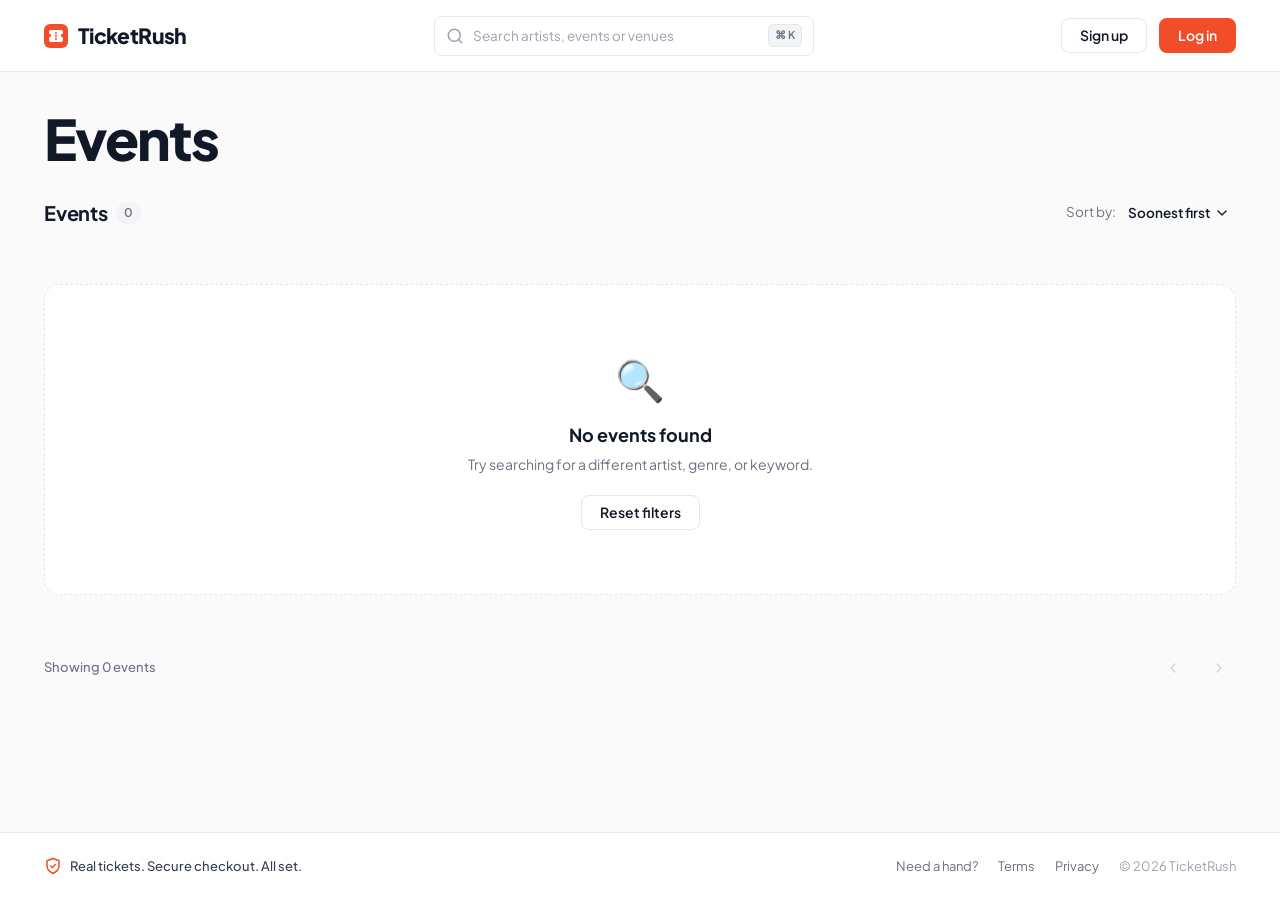
==== frontend/index.html @ c25b4653 "feat(frontend): connect booking modal to API and handle ticket stock status - Integrate POST /api/bo" ====
<!DOCTYPE html>
<html lang="en">

<head>
  <meta charset="UTF-8">
  <meta name="viewport" content="width=device-width, initial-scale=1.0">
  <title>TicketRush — Real tickets. Secure checkout. All set.</title>
  <!-- Google Fonts: Plus Jakarta Sans -->
  <link rel="preconnect" href="https://fonts.googleapis.com">
  <link rel="preconnect" href="https://fonts.gstatic.com" crossorigin>
  <link href="https://fonts.googleapis.com/css2?family=Plus+Jakarta+Sans:wght@400;500;600;700;800&display=swap"
    rel="stylesheet">
  <link rel="stylesheet" href="styles.css">
</head>

<body>
  <!-- Header / Navigation -->
  <header class="site-header">
    <div class="header-inner container">
      <!-- Logo -->
      <a href="#" class="brand-logo" aria-label="TicketRush Home">
        <div class="logo-icon">
          <svg width="24" height="24" viewBox="0 0 24 24" fill="none" xmlns="http://www.w3.org/2000/svg">
            <rect width="24" height="24" rx="6" fill="#F04D28" />
            <!-- Stylized ticket voucher cutout icon -->
            <path
              d="M7 6C5.89543 6 5 6.89543 5 8V9.5C6.10457 9.5 7 10.3954 7 11.5C7 12.6046 6.10457 13.5 5 13.5V16C5 17.1046 5.89543 18 7 18H17C18.1046 18 19 17.1046 19 16V13.5C17.8954 13.5 17 12.6046 17 11.5C17 10.3954 17.8954 9.5 19 9.5V8C19 6.89543 18.1046 6 17 6H7Z"
              fill="white" fill-rule="evenodd" clip-rule="evenodd" />
            <path d="M12 8.5V9.5M12 11.5V12.5M12 14.5V15.5" stroke="#F04D28" stroke-width="1.5"
              stroke-linecap="round" />
          </svg>
        </div>
        <span class="brand-name">TicketRush</span>
      </a>

      <!-- Search Bar -->
      <div class="search-container">
        <svg class="search-icon" width="18" height="18" viewBox="0 0 24 24" fill="none" stroke="currentColor"
          stroke-width="2" stroke-linecap="round" stroke-linejoin="round">
          <circle cx="11" cy="11" r="8"></circle>
          <line x1="21" y1="21" x2="16.65" y2="16.65"></line>
        </svg>
        <input type="text" id="searchInput" placeholder="Search artists, events or venues" autocomplete="off"
          aria-label="Search events">
        <span class="search-badge" id="shortcutBadge">⌘ K</span>
        <button type="button" class="search-clear-btn" id="searchClearBtn" aria-label="Clear search">×</button>
      </div>

      <!-- Auth Actions -->
      <div class="auth-actions">
        <button type="button" class="btn btn-outline" id="btnSignUp">Sign up</button>
        <button type="button" class="btn btn-primary" id="btnLogIn">Log in</button>
      </div>
    </div>
  </header>

  <!-- Main Content -->
  <main class="main-content container">
    <!-- Huge Display Heading -->
    <h1 class="page-title">Events</h1>

    <!-- Filter & Sub-heading Row -->
    <div class="filter-bar">
      <div class="filter-left">
        <h2 class="section-title">Events</h2>
        <span class="counter-badge" id="eventsCountBadge">48</span>
      </div>

      <div class="filter-right">
        <span class="sort-label">Sort by:</span>
        <div class="custom-dropdown" id="sortDropdown">
          <button type="button" class="dropdown-trigger" id="sortDropdownTrigger">
            <span id="currentSortText">Soonest first</span>
            <svg class="dropdown-chevron" width="16" height="16" viewBox="0 0 24 24" fill="none" stroke="currentColor"
              stroke-width="2" stroke-linecap="round" stroke-linejoin="round">
              <polyline points="6 9 12 15 18 9"></polyline>
            </svg>
          </button>
          <div class="dropdown-menu" id="sortDropdownMenu">
            <button type="button" class="dropdown-item active" data-sort="soonest">Soonest first</button>
            <button type="button" class="dropdown-item" data-sort="price-low">Price: Low to High</button>
            <button type="button" class="dropdown-item" data-sort="price-high">Price: High to Low</button>
            <button type="button" class="dropdown-item" data-sort="name">Alphabetical (A-Z)</button>
          </div>
        </div>
      </div>
    </div>

    <!-- Events Grid -->
    <div class="events-grid" id="eventsGrid">
      <!-- Cards will be populated by JavaScript (or default SSR static layout) -->
    </div>

    <!-- Empty State (hidden by default) -->
    <div class="empty-state" id="emptyState" style="display: none;">
      <div class="empty-icon">🔍</div>
      <h3>No events found</h3>
      <p>Try searching for a different artist, genre, or keyword.</p>
      <button type="button" class="btn btn-outline" id="resetSearchBtn">Reset filters</button>
    </div>

    <!-- Pagination & Results Count Bar -->
    <div class="pagination-section">
      <div class="results-summary" id="resultsSummary">
        Showing 1–6 of 48 events in London
      </div>

      <nav class="pagination-controls" aria-label="Pagination Navigation">
        <button type="button" class="page-btn page-arrow" id="prevPageBtn" disabled aria-label="Previous page">
          <svg width="16" height="16" viewBox="0 0 24 24" fill="none" stroke="currentColor" stroke-width="2"
            stroke-linecap="round" stroke-linejoin="round">
            <polyline points="15 18 9 12 15 6"></polyline>
          </svg>
        </button>
        <div class="page-numbers" id="pageNumbers">
          <button type="button" class="page-btn active" data-page="1">1</button>
          <button type="button" class="page-btn" data-page="2">2</button>
          <button type="button" class="page-btn" data-page="3">3</button>
          <span class="page-ellipsis">…</span>
          <button type="button" class="page-btn" data-page="8">8</button>
        </div>
        <button type="button" class="page-btn page-arrow" id="nextPageBtn" aria-label="Next page">
          <svg width="16" height="16" viewBox="0 0 24 24" fill="none" stroke="currentColor" stroke-width="2"
            stroke-linecap="round" stroke-linejoin="round">
            <polyline points="9 18 15 12 9 6"></polyline>
          </svg>
        </button>
      </nav>
    </div>
  </main>

  <!-- Site Footer -->
  <footer class="site-footer">
    <div class="footer-inner container">
      <!-- Trust Badge -->
      <div class="footer-trust">
        <svg class="trust-icon" width="18" height="18" viewBox="0 0 24 24" fill="none" stroke="#F04D28" stroke-width="2"
          stroke-linecap="round" stroke-linejoin="round">
          <path d="M12 22s8-4 8-10V5l-8-3-8 3v7c0 6 8 10 8 10z"></path>
          <polyline points="9 12 11 14 15 10"></polyline>
        </svg>
        <span>Real tickets. Secure checkout. All set.</span>
      </div>

      <!-- Links & Copyright -->
      <div class="footer-links">
        <a href="#help" class="footer-link">Need a hand?</a>
        <a href="#terms" class="footer-link">Terms</a>
        <a href="#privacy" class="footer-link">Privacy</a>
        <span class="footer-copy">© 2026 TicketRush</span>
      </div>
    </div>
  </footer>

  <!-- Booking Modal / Drawer -->
  <div class="modal-backdrop" id="bookingModalBackdrop">
    <div class="modal-dialog booking-dialog" role="dialog" aria-modal="true" aria-labelledby="bookingEventTitle">
      <button type="button" class="modal-close-btn" id="closeBookingModal" aria-label="Close dialog">✕</button>
      <div class="booking-dialog-content">
        <div class="booking-header">
          <div class="booking-event-img-wrap">
            <img id="bookingImg" src="" alt="Event banner">
          </div>
          <div class="booking-event-meta">
            <span class="booking-date" id="bookingDate">NOV 06 • FRI</span>
            <h3 id="bookingEventTitle" class="booking-title">Event Title</h3>
            <p class="booking-venue" id="bookingVenue">London, United Kingdom</p>
          </div>
        </div>

        <div class="booking-body">
          <!-- <div class="ticket-selection">
            <label class="field-label">Select Ticket Tier</label>
            <div class="ticket-tier active" data-price-mult="1">
              <div class="tier-info">
                <strong>Standard Admission</strong>
                <span>General entry access</span>
              </div>
              <div class="tier-price" id="tierPrice">£45</div>
            </div>
            <div class="ticket-tier" data-price-mult="1.6">
              <div class="tier-info">
                <strong>Priority / VIP Access</strong>
                <span>Fast-track entry + lounge access</span>
              </div>
              <div class="tier-price" id="tierPriceVip">£72</div>
            </div>
          </div> -->

          <div class="quantity-selector">
            <p class="booking-stock-info" id="bookingStockInfo"></p>
            <span class="field-label">Number of Tickets</span>
            <div class="qty-stepper">
              <button type="button" class="qty-btn" id="qtyMinus" aria-label="Decrease quantity">−</button>
              <span class="qty-val" id="qtyVal">1</span>
              <button type="button" class="qty-btn" id="qtyPlus" aria-label="Increase quantity">+</button>
            </div>
          </div>

          <!-- Customer Details -->
          <div class="booking-customer-fields">
            <div class="form-group">
              <label for="bookingName" class="form-label">Full Name</label>
              <input type="text" id="bookingName" class="form-input" placeholder="e.g. John Doe" required>
            </div>
            <div class="form-group">
              <label for="bookingEmail" class="form-label">Email for QR Ticket</label>
              <input type="email" id="bookingEmail" class="form-input" placeholder="e.g. john@example.com" required>
            </div>
          </div>

          <div class="order-summary">
            <div class="summary-row">
              <span>Subtotal</span>
              <span id="summarySubtotal">£45</span>
            </div>
            <!-- <div class="summary-row">
              <span>Service Fee</span>
              <span>£2.50</span>
            </div> -->
            <div class="summary-row summary-total">
              <strong>Total</strong>
              <strong id="summaryTotal">£45.00</strong>
            </div>
          </div>

          <button type="button" class="btn btn-primary btn-block" id="btnConfirmBooking">
            Proceed to Checkout
          </button>
          <p class="booking-guarantee">🔒 100% Buyer Guarantee • Instant Delivery to Email</p>
        </div>
      </div>
    </div>
  </div>

  <!-- Auth Modal (Log in / Sign up) -->
  <div class="modal-backdrop" id="authModalBackdrop">
    <div class="modal-dialog auth-dialog" role="dialog" aria-modal="true">
      <button type="button" class="modal-close-btn" id="closeAuthModal" aria-label="Close dialog">✕</button>
      <div class="auth-tabs">
        <button type="button" class="auth-tab-btn active" id="tabLogIn">Log in</button>
        <button type="button" class="auth-tab-btn" id="tabSignUp">Sign up</button>
      </div>

      <form class="auth-form" id="authForm" onsubmit="event.preventDefault();">
        <div class="form-group">
          <label for="authEmail" class="form-label">Email address</label>
          <input type="email" id="authEmail" class="form-input" placeholder="name@example.com" required>
        </div>
        <div class="form-group">
          <label for="authPassword" class="form-label">Password</label>
          <input type="password" id="authPassword" class="form-input" placeholder="••••••••" required>
        </div>
        <button type="submit" class="btn btn-primary btn-block" id="authSubmitBtn">Log in to TicketRush</button>
        <p class="auth-footer-text" id="authFooterText">
          Don't have an account? <a href="#" id="switchAuthLink">Sign up free</a>
        </p>
      </form>
    </div>
  </div>

  <!-- Toast Notification -->
  <div class="toast-notification" id="toastNotification">
    <div class="toast-icon">✓</div>
    <div class="toast-message" id="toastMessage">Success notification message</div>
  </div>

  <script src="app.js"></script>
</body>

</html>
---- frontend/styles.css ----
/* ========================================================
   TicketRush — CSS Design System & Layout
   Matches pixel-perfect reference UI
   ======================================================== */

:root {
  --font-family: 'Plus Jakarta Sans', -apple-system, BlinkMacSystemFont, 'Segoe UI', Roboto, sans-serif;

  /* Brand Colors */
  --primary: #F04D28;
  --primary-hover: #D93E1B;
  --primary-light: rgba(240, 77, 40, 0.08);

  /* Neutral Palette */
  --bg-page: #FAFAFA;
  --surface: #FFFFFF;
  --text-main: #111827;
  --text-muted: #6B7280;
  --text-light: #9CA3AF;

  /* Borders & Dividers */
  --border-subtle: #E5E7EB;
  --border-card: #EAEAEA;
  --border-input: #E5E7EB;

  /* Elevations */
  --shadow-sm: 0 1px 2px 0 rgba(0, 0, 0, 0.05);
  --shadow-card: 0 4px 6px -1px rgba(0, 0, 0, 0.03), 0 2px 4px -2px rgba(0, 0, 0, 0.03);
  --shadow-card-hover: 0 12px 24px -4px rgba(0, 0, 0, 0.08), 0 4px 6px -2px rgba(0, 0, 0, 0.03);
  --shadow-overlay: 0 20px 25px -5px rgba(0, 0, 0, 0.1), 0 8px 10px -6px rgba(0, 0, 0, 0.1);

  /* Transitions */
  --transition-fast: 0.15s ease;
  --transition-normal: 0.25s cubic-bezier(0.16, 1, 0.3, 1);
}

/* Base Reset */
*,
*::before,
*::after {
  box-sizing: border-box;
  margin: 0;
  padding: 0;
}

html {
  font-family: var(--font-family);
  background-color: var(--bg-page);
  color: var(--text-main);
  line-height: 1.5;
  -webkit-font-smoothing: antialiased;
  -moz-osx-font-smoothing: grayscale;
}

body {
  min-height: 100vh;
  display: flex;
  flex-direction: column;
}

/* Custom Clean Scrollbar */
::-webkit-scrollbar {
  width: 8px;
  height: 8px;
}

::-webkit-scrollbar-track {
  background: transparent;
}

::-webkit-scrollbar-thumb {
  background: #D1D5DB;
  border-radius: 9999px;
}

::-webkit-scrollbar-thumb:hover {
  background: #9CA3AF;
}

/* Container */
.container {
  max-width: 1240px;
  margin-left: auto;
  margin-right: auto;
  padding-left: 24px;
  padding-right: 24px;
  width: 100%;
}

/* ========================================================
   Header & Navbar
   ======================================================== */
.site-header {
  position: sticky;
  top: 0;
  z-index: 50;
  background-color: var(--surface);
  border-bottom: 1px solid var(--border-subtle);
  height: 72px;
}

.header-inner {
  height: 100%;
  display: flex;
  align-items: center;
  justify-content: space-between;
  gap: 24px;
}

/* Logo */
.brand-logo {
  display: flex;
  align-items: center;
  gap: 10px;
  text-decoration: none;
  color: var(--text-main);
  user-select: none;
}

.logo-icon {
  display: flex;
  align-items: center;
  justify-content: center;
  line-height: 0;
}

.brand-name {
  font-size: 21px;
  font-weight: 800;
  letter-spacing: -0.03em;
  color: #111827;
}

/* Search Bar */
.search-container {
  position: relative;
  display: flex;
  align-items: center;
  width: 100%;
  max-width: 380px;
}

.search-icon {
  position: absolute;
  left: 12px;
  color: var(--text-light);
  pointer-events: none;
}

.search-container input {
  width: 100%;
  height: 40px;
  padding: 0 40px 0 38px;
  border: 1px solid var(--border-input);
  border-radius: 8px;
  font-family: inherit;
  font-size: 13.5px;
  color: var(--text-main);
  background: var(--surface);
  transition: all var(--transition-fast);
}

.search-container input::placeholder {
  color: #9CA3AF;
  font-weight: 400;
}

.search-container input:focus {
  outline: none;
  border-color: #9CA3AF;
  box-shadow: 0 0 0 3px rgba(240, 77, 40, 0.12);
}

.search-badge {
  position: absolute;
  right: 12px;
  display: inline-flex;
  align-items: center;
  padding: 2px 6px;
  font-size: 11px;
  font-weight: 600;
  color: var(--text-muted);
  background: #F3F4F6;
  border: 1px solid var(--border-subtle);
  border-radius: 5px;
  pointer-events: none;
  user-select: none;
  transition: opacity var(--transition-fast);
}

.search-clear-btn {
  position: absolute;
  right: 12px;
  background: none;
  border: none;
  font-size: 18px;
  color: var(--text-light);
  cursor: pointer;
  display: none;
  padding: 4px;
  line-height: 1;
}

.search-clear-btn:hover {
  color: var(--text-main);
}

/* Auth Actions */
.auth-actions {
  display: flex;
  align-items: center;
  gap: 12px;
}

/* Buttons */
.btn {
  display: inline-flex;
  align-items: center;
  justify-content: center;
  font-family: inherit;
  font-size: 14px;
  font-weight: 600;
  border-radius: 8px;
  padding: 8px 18px;
  cursor: pointer;
  border: 1px solid transparent;
  transition: all var(--transition-fast);
  text-decoration: none;
  line-height: 1.25;
}

.btn-primary {
  background-color: var(--primary);
  color: #FFFFFF;
}

.btn-primary:hover {
  background-color: var(--primary-hover);
  transform: translateY(-1px);
}

.btn-primary:active {
  transform: translateY(0);
}

.btn-outline {
  background-color: transparent;
  color: var(--text-main);
  border-color: var(--border-subtle);
}

.btn-outline:hover {
  background-color: #F3F4F6;
  border-color: #D1D5DB;
}

.btn-block {
  width: 100%;
  padding: 12px 20px;
  font-size: 15px;
}

/* ========================================================
   Main Content Layout
   ======================================================== */
.main-content {
  flex: 1;
  padding-top: 36px;
  padding-bottom: 64px;
}

/* Page Title */
.page-title {
  font-size: 56px;
  font-weight: 800;
  letter-spacing: -0.035em;
  color: var(--text-main);
  line-height: 1.1;
  margin-bottom: 28px;
}

/* Filter & Subheading Row */
.filter-bar {
  display: flex;
  align-items: center;
  justify-content: space-between;
  margin-bottom: 24px;
}

.filter-left {
  display: flex;
  align-items: center;
  gap: 8px;
}

.section-title {
  font-size: 20px;
  font-weight: 700;
  color: var(--text-main);
  letter-spacing: -0.01em;
}

.counter-badge {
  display: inline-flex;
  align-items: center;
  justify-content: center;
  padding: 2px 8px;
  font-size: 12px;
  font-weight: 600;
  color: var(--text-muted);
  background-color: #F3F4F6;
  border-radius: 9999px;
}

/* Sort Dropdown */
.filter-right {
  display: flex;
  align-items: center;
  gap: 6px;
  position: relative;
}

.sort-label {
  font-size: 13.5px;
  color: var(--text-muted);
}

.custom-dropdown {
  position: relative;
}

.dropdown-trigger {
  display: flex;
  align-items: center;
  gap: 4px;
  background: transparent;
  border: none;
  font-family: inherit;
  font-size: 13.5px;
  font-weight: 600;
  color: var(--text-main);
  cursor: pointer;
  padding: 4px 6px;
  border-radius: 6px;
  transition: background-color var(--transition-fast);
}

.dropdown-trigger:hover {
  background-color: #F3F4F6;
}

.dropdown-chevron {
  transition: transform var(--transition-fast);
}

.custom-dropdown.open .dropdown-chevron {
  transform: rotate(180deg);
}

.dropdown-menu {
  position: absolute;
  top: calc(100% + 6px);
  right: 0;
  background-color: var(--surface);
  border: 1px solid var(--border-subtle);
  border-radius: 10px;
  box-shadow: var(--shadow-overlay);
  min-width: 180px;
  padding: 6px;
  z-index: 40;
  display: none;
  flex-direction: column;
}

.custom-dropdown.open .dropdown-menu {
  display: flex;
  animation: dropdownFadeIn 0.15s ease-out;
}

@keyframes dropdownFadeIn {
  from {
    opacity: 0;
    transform: translateY(-6px);
  }

  to {
    opacity: 1;
    transform: translateY(0);
  }
}

.dropdown-item {
  background: none;
  border: none;
  font-family: inherit;
  font-size: 13px;
  color: var(--text-main);
  padding: 8px 12px;
  text-align: left;
  border-radius: 6px;
  cursor: pointer;
  transition: all var(--transition-fast);
}

.dropdown-item:hover {
  background-color: #F3F4F6;
}

.dropdown-item.active {
  font-weight: 700;
  color: var(--primary);
  background-color: var(--primary-light);
}

/* ========================================================
   Events Grid & Cards
   ======================================================== */
.events-grid {
  display: grid;
  grid-template-columns: repeat(3, minmax(0, 1fr));
  gap: 28px;
}

.event-card {
  background-color: var(--surface);
  border: 1px solid var(--border-card);
  border-radius: 16px;
  overflow: hidden;
  display: flex;
  flex-direction: column;
  transition: transform var(--transition-normal), box-shadow var(--transition-normal), border-color var(--transition-normal);
  position: relative;
}

.event-card:hover {
  transform: translateY(-4px);
  box-shadow: var(--shadow-card-hover);
  border-color: #D1D5DB;
}

/* Card Image */
.card-image-wrap {
  position: relative;
  width: 100%;
  aspect-ratio: 16 / 9.5;
  overflow: hidden;
  background-color: #E5E7EB;
}

.card-image {
  width: 100%;
  height: 100%;
  object-fit: cover;
  transition: transform 0.5s ease;
  display: block;
}

.event-card:hover .card-image {
  transform: scale(1.04);
}

/* Card Body */
.card-body {
  padding: 22px 24px 24px 24px;
  display: flex;
  flex-direction: column;
  flex: 1;
}

/* Date Block */
.event-date-block {
  display: flex;
  flex-direction: column;
  line-height: 1;
}

.date-month {
  font-size: 11.5px;
  font-weight: 800;
  text-transform: uppercase;
  color: var(--primary);
  letter-spacing: 0.05em;
  margin-bottom: 2px;
}

.date-day {
  font-size: 32px;
  font-weight: 800;
  letter-spacing: -0.03em;
  color: var(--text-main);
  line-height: 1.05;
}

.date-weekday {
  font-size: 11px;
  font-weight: 700;
  text-transform: uppercase;
  color: var(--text-light);
  letter-spacing: 0.05em;
  margin-top: 3px;
}

/* Title */
.event-title {
  font-size: 19px;
  font-weight: 700;
  color: var(--text-main);
  letter-spacing: -0.015em;
  line-height: 1.3;
  margin-top: 14px;
  margin-bottom: 18px;
  min-height: 48px;
}

/* Card Footer: Price & CTA */
.card-footer {
  margin-top: auto;
  display: flex;
  align-items: flex-end;
  justify-content: space-between;
  padding-top: 4px;
}

.price-block {
  display: flex;
  flex-direction: column;
}

.price-label {
  font-size: 12px;
  color: var(--text-light);
  font-weight: 500;
  line-height: 1;
  margin-bottom: 2px;
}

.price-amount {
  font-size: 24px;
  font-weight: 800;
  letter-spacing: -0.025em;
  color: var(--text-main);
  line-height: 1;
}

.btn-book {
  background-color: var(--primary);
  color: #FFFFFF;
  padding: 9px 16px;
  font-size: 13.5px;
  font-weight: 600;
  border-radius: 8px;
  display: inline-flex;
  align-items: center;
  gap: 5px;
  border: none;
  cursor: pointer;
  transition: all var(--transition-fast);
}

.btn-book:hover {
  background-color: var(--primary-hover);
  box-shadow: 0 4px 12px rgba(240, 77, 40, 0.25);
  transform: translateY(-1px);
}

.btn-book:active {
  transform: translateY(0);
}

.arrow-icon {
  transition: transform var(--transition-fast);
}

.btn-book:hover .arrow-icon {
  transform: translate(2px, -2px);
}

/* Empty State */
.empty-state {
  text-align: center;
  padding: 64px 20px;
  background: var(--surface);
  border-radius: 16px;
  border: 1px dashed var(--border-subtle);
  margin: 32px 0;
}

.empty-icon {
  font-size: 40px;
  margin-bottom: 12px;
}

.empty-state h3 {
  font-size: 18px;
  font-weight: 700;
  margin-bottom: 6px;
}

.empty-state p {
  color: var(--text-muted);
  font-size: 14px;
  margin-bottom: 20px;
}

/* ========================================================
   Pagination Section
   ======================================================== */
.pagination-section {
  display: flex;
  align-items: center;
  justify-content: space-between;
  margin-top: 48px;
  padding-top: 8px;
}

.results-summary {
  font-size: 13px;
  color: var(--text-muted);
  font-weight: 500;
}

.pagination-controls {
  display: flex;
  align-items: center;
  gap: 6px;
}

.page-numbers {
  display: flex;
  align-items: center;
  gap: 4px;
}

.page-btn {
  width: 34px;
  height: 34px;
  border: none;
  background: transparent;
  color: var(--text-main);
  font-family: inherit;
  font-size: 13px;
  font-weight: 600;
  border-radius: 6px;
  cursor: pointer;
  display: inline-flex;
  align-items: center;
  justify-content: center;
  transition: all var(--transition-fast);
}

.page-btn:hover:not(:disabled):not(.active) {
  background-color: #F3F4F6;
}

.page-btn.active {
  background-color: var(--primary);
  color: #FFFFFF;
}

.page-btn:disabled {
  color: #D1D5DB;
  cursor: not-allowed;
}

.page-ellipsis {
  width: 24px;
  text-align: center;
  color: var(--text-light);
  font-size: 13px;
}

/* ========================================================
   Site Footer
   ======================================================== */
.site-footer {
  border-top: 1px solid var(--border-subtle);
  background-color: var(--surface);
  margin-top: auto;
  padding: 24px 0;
}

.footer-inner {
  display: flex;
  align-items: center;
  justify-content: space-between;
  gap: 20px;
  flex-wrap: wrap;
}

.footer-trust {
  display: flex;
  align-items: center;
  gap: 8px;
  font-size: 13px;
  font-weight: 500;
  color: #374151;
}

.trust-icon {
  flex-shrink: 0;
}

.footer-links {
  display: flex;
  align-items: center;
  gap: 20px;
  font-size: 13px;
}

.footer-link {
  color: var(--text-muted);
  text-decoration: none;
  transition: color var(--transition-fast);
}

.footer-link:hover {
  color: var(--text-main);
}

.footer-copy {
  color: var(--text-light);
}

/* ========================================================
   Modals & Overlays
   ======================================================== */
.modal-backdrop {
  position: fixed;
  inset: 0;
  background: rgba(17, 24, 39, 0.45);
  backdrop-filter: blur(4px);
  z-index: 100;
  display: flex;
  align-items: center;
  justify-content: center;
  padding: 16px;
  opacity: 0;
  visibility: hidden;
  transition: all var(--transition-fast);
}

.modal-backdrop.active {
  opacity: 1;
  visibility: visible;
}

.modal-dialog {
  background-color: var(--surface);
  border-radius: 16px;
  box-shadow: var(--shadow-overlay);
  width: 100%;
  max-width: 480px;
  max-height: 90vh;
  display: flex;
  flex-direction: column;
  position: relative;
  overflow: hidden;
  transform: translateY(16px) scale(0.98);
  transition: all var(--transition-normal);
}

.booking-dialog-content {
  overflow-y: auto;
  max-height: 90vh;
  display: flex;
  flex-direction: column;
}

.modal-backdrop.active .modal-dialog {
  transform: translateY(0) scale(1);
}

.modal-close-btn {
  position: absolute;
  top: 14px;
  right: 14px;
  width: 32px;
  height: 32px;
  border: none;
  background: rgba(255, 255, 255, 0.85);
  backdrop-filter: blur(8px);
  border-radius: 50%;
  font-size: 14px;
  font-weight: 700;
  color: var(--text-main);
  cursor: pointer;
  z-index: 10;
  display: flex;
  align-items: center;
  justify-content: center;
  transition: background-color var(--transition-fast);
}

.modal-close-btn:hover {
  background: #F3F4F6;
}

/* Booking Dialog */
.booking-header {
  position: relative;
}

.booking-event-img-wrap {
  width: 100%;
  height: 140px;
  overflow: hidden;
}

.booking-event-img-wrap img {
  width: 100%;
  height: 100%;
  object-fit: cover;
}

.booking-event-meta {
  padding: 12px 20px 4px;
}

.booking-date {
  font-size: 11.5px;
  font-weight: 700;
  color: var(--primary);
  text-transform: uppercase;
}

.booking-title {
  font-size: 18px;
  font-weight: 800;
  color: var(--text-main);
  margin: 2px 0;
  line-height: 1.25;
}

.booking-venue {
  font-size: 12px;
  color: var(--text-muted);
}

.booking-body {
  padding: 12px 20px 20px;
  display: flex;
  flex-direction: column;
  gap: 12px;
}

.field-label {
  display: block;
  font-size: 13px;
  font-weight: 600;
  color: var(--text-main);
  margin-bottom: 8px;
}

.ticket-selection {
  display: flex;
  flex-direction: column;
  gap: 8px;
}

.ticket-tier {
  border: 1.5px solid var(--border-subtle);
  border-radius: 10px;
  padding: 10px 14px;
  display: flex;
  justify-content: space-between;
  align-items: center;
  cursor: pointer;
  transition: all var(--transition-fast);
}

.ticket-tier:hover {
  border-color: #D1D5DB;
}

.ticket-tier.active {
  border-color: var(--primary);
  background-color: var(--primary-light);
}

.tier-info strong {
  display: block;
  font-size: 13.5px;
  color: var(--text-main);
}

.tier-info span {
  font-size: 12px;
  color: var(--text-muted);
}

.tier-price {
  font-size: 16px;
  font-weight: 700;
  color: var(--text-main);
}

.quantity-selector {
  display: flex;
  align-items: center;
  justify-content: space-between;
  padding: 4px 0;
}

.qty-stepper {
  display: inline-flex;
  align-items: center;
  border: 1px solid var(--border-input);
  border-radius: 8px;
  overflow: hidden;
}

.qty-btn {
  width: 36px;
  height: 36px;
  background: var(--surface);
  border: none;
  font-size: 16px;
  font-weight: 600;
  cursor: pointer;
  transition: background-color var(--transition-fast);
}

.qty-btn:hover {
  background-color: #F3F4F6;
}

.qty-val {
  width: 36px;
  text-align: center;
  font-size: 14px;
  font-weight: 700;
}

.booking-customer-fields {
  display: flex;
  flex-direction: column;
  gap: 12px;
  background-color: #F9FAFB;
  padding: 14px;
  border-radius: 10px;
  border: 1px solid var(--border-subtle);
}

.booking-customer-fields .form-group {
  display: flex;
  flex-direction: column;
  gap: 5px;
}

.booking-customer-fields .form-label {
  font-size: 12.5px;
  font-weight: 600;
  color: var(--text-main);
}

.booking-customer-fields .form-input {
  height: 38px;
  padding: 0 12px;
  border: 1px solid var(--border-input);
  border-radius: 6px;
  font-family: inherit;
  font-size: 13.5px;
  color: var(--text-main);
  background: var(--surface);
  transition: all var(--transition-fast);
}

.booking-customer-fields .form-input:focus {
  outline: none;
  border-color: var(--primary);
  box-shadow: 0 0 0 3px rgba(240, 77, 40, 0.12);
}

.order-summary {
  background: #F9FAFB;
  border-radius: 8px;
  padding: 12px 14px;
  display: flex;
  flex-direction: column;
  gap: 6px;
  font-size: 13px;
}

.summary-row {
  display: flex;
  justify-content: space-between;
  color: var(--text-muted);
}

.summary-total {
  border-top: 1px solid var(--border-subtle);
  padding-top: 6px;
  margin-top: 2px;
  color: var(--text-main);
  font-size: 15px;
}

.booking-guarantee {
  text-align: center;
  font-size: 11.5px;
  color: var(--text-muted);
}

/* Auth Dialog */
.auth-dialog {
  padding: 28px 24px;
}

.auth-tabs {
  display: flex;
  border-bottom: 1px solid var(--border-subtle);
  margin-bottom: 20px;
}

.auth-tab-btn {
  flex: 1;
  padding: 10px 0;
  background: none;
  border: none;
  font-family: inherit;
  font-size: 15px;
  font-weight: 600;
  color: var(--text-muted);
  cursor: pointer;
  border-bottom: 2px solid transparent;
  transition: all var(--transition-fast);
}

.auth-tab-btn.active {
  color: var(--primary);
  border-bottom-color: var(--primary);
}

.auth-form {
  display: flex;
  flex-direction: column;
  gap: 16px;
}

.form-group {
  display: flex;
  flex-direction: column;
  gap: 6px;
}

.form-label {
  font-size: 13px;
  font-weight: 600;
  color: var(--text-main);
}

.form-input {
  height: 42px;
  padding: 0 12px;
  border: 1px solid var(--border-input);
  border-radius: 8px;
  font-family: inherit;
  font-size: 14px;
  color: var(--text-main);
  background: var(--surface);
  transition: all var(--transition-fast);
}

.form-input:focus {
  outline: none;
  border-color: #9CA3AF;
  box-shadow: 0 0 0 3px rgba(240, 77, 40, 0.12);
}

.auth-footer-text {
  text-align: center;
  font-size: 13px;
  color: var(--text-muted);
}

.auth-footer-text a {
  color: var(--primary);
  text-decoration: none;
  font-weight: 600;
}

.auth-footer-text a:hover {
  text-decoration: underline;
}

/* Toast */
.toast-notification {
  position: fixed;
  bottom: 24px;
  right: 24px;
  background-color: #111827;
  color: #FFFFFF;
  padding: 12px 20px;
  border-radius: 10px;
  box-shadow: var(--shadow-overlay);
  display: flex;
  align-items: center;
  gap: 10px;
  font-size: 13.5px;
  font-weight: 500;
  z-index: 150;
  transform: translateY(80px);
  opacity: 0;
  transition: all var(--transition-normal);
  pointer-events: none;
}

.toast-notification.active {
  transform: translateY(0);
  opacity: 1;
}

.toast-icon {
  width: 20px;
  height: 20px;
  background-color: #10B981;
  color: white;
  border-radius: 50%;
  display: flex;
  align-items: center;
  justify-content: center;
  font-size: 12px;
  font-weight: 800;
}

/* ========================================================
   Responsive Media Queries
   ======================================================== */
@media (max-width: 1024px) {
  .events-grid {
    grid-template-columns: repeat(2, minmax(0, 1fr));
    gap: 20px;
  }

  .page-title {
    font-size: 44px;
    margin-bottom: 20px;
  }
}

@media (max-width: 768px) {
  .site-header {
    height: auto;
    padding: 12px 0;
  }

  .header-inner {
    flex-wrap: wrap;
    gap: 12px;
  }

  .brand-logo {
    order: 1;
  }

  .auth-actions {
    order: 2;
  }

  .search-container {
    order: 3;
    max-width: 100%;
  }

  .page-title {
    font-size: 36px;
    margin-top: 20px;
    margin-bottom: 16px;
  }

  .events-grid {
    grid-template-columns: 1fr;
    gap: 20px;
  }

  .pagination-section {
    flex-direction: column;
    gap: 16px;
    align-items: center;
  }

  .footer-inner {
    flex-direction: column;
    align-items: flex-start;
    gap: 14px;
  }

  .footer-links {
    flex-wrap: wrap;
    gap: 14px;
  }

  .modal-dialog {
    max-height: 94vh;
    border-radius: 12px;
  }

  .booking-dialog-content {
    max-height: 94vh;
  }
}

.event-stock {
  margin-top: 8px;
  font-size: 12px;
  font-weight: 600;
  color: #64748b;
}

.event-stock.sold-out {
  color: #dc2626;
}

.btn-book:disabled {
  opacity: 0.5;
  cursor: not-allowed;
}

.booking-stock-info {
  margin-top: 10px;
  font-size: 13px;
  color: #64748b;
}
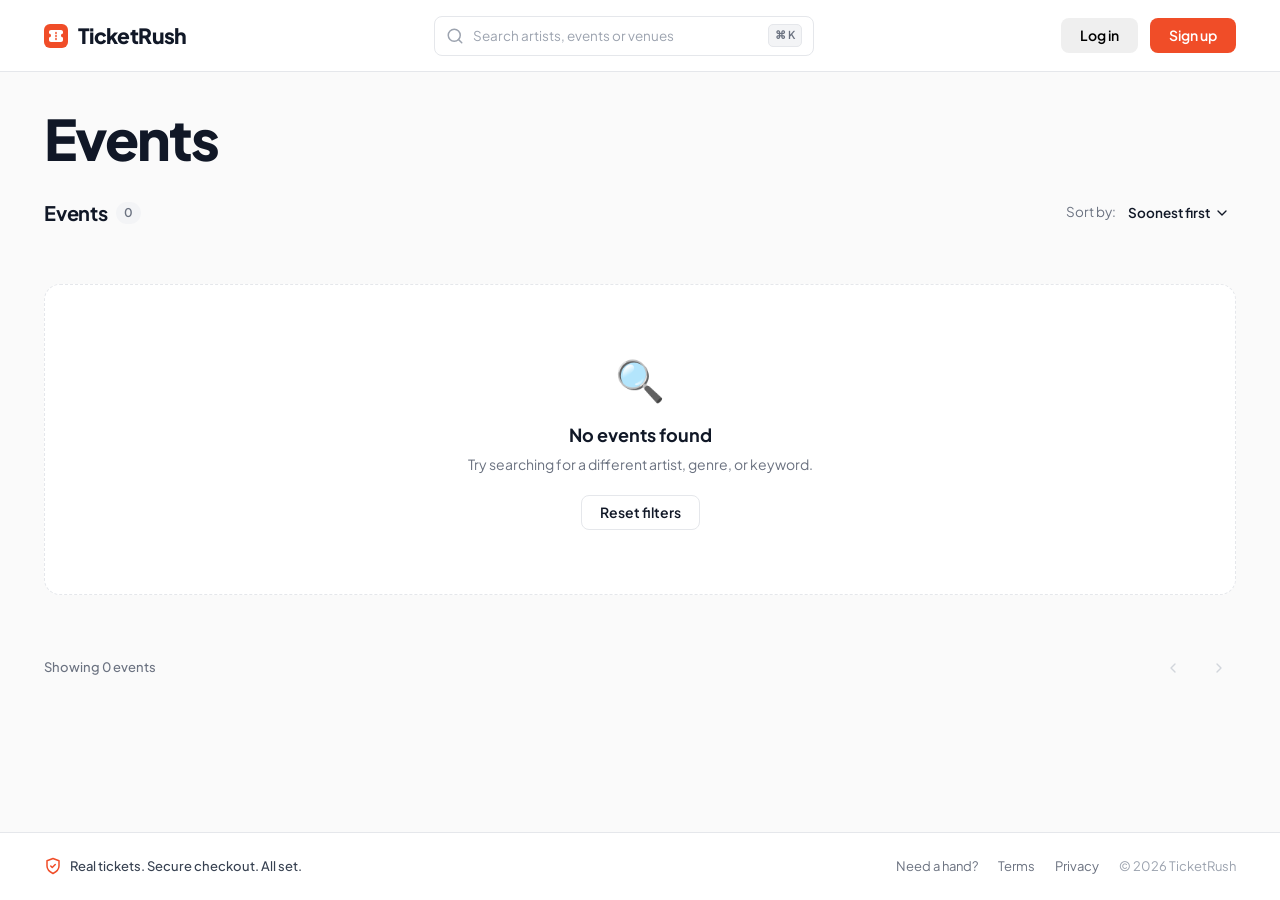
==== commit fd21e06d: "feat(auth): integrate authentication with frontend and enforce login for bookings" ====
--- a/frontend/index.html
+++ b/frontend/index.html
@@ -47,7 +47,7 @@
       </div>
 
       <!-- Auth Actions -->
-      <div class="auth-actions">
+      <div class="auth-actions" id="authActions">
         <button type="button" class="btn btn-outline" id="btnSignUp">Sign up</button>
         <button type="button" class="btn btn-primary" id="btnLogIn">Log in</button>
       </div>
@@ -197,15 +197,15 @@
             </div>
           </div>
 
-          <!-- Customer Details -->
-          <div class="booking-customer-fields">
-            <div class="form-group">
-              <label for="bookingName" class="form-label">Full Name</label>
-              <input type="text" id="bookingName" class="form-input" placeholder="e.g. John Doe" required>
-            </div>
-            <div class="form-group">
-              <label for="bookingEmail" class="form-label">Email for QR Ticket</label>
-              <input type="email" id="bookingEmail" class="form-input" placeholder="e.g. john@example.com" required>
+          <!-- Customer Details (Tự động hiển thị theo tài khoản đăng nhập) -->
+          <div class="booking-customer-info" id="bookingCustomerInfo">
+            <span class="field-label">Ticket Holder</span>
+            <div class="user-badge-preview">
+              <span class="user-avatar" id="bookingUserAvatar">U</span>
+              <div class="user-details">
+                <strong id="bookingUserName">User Name</strong>
+                <span id="bookingUserEmail">user@example.com</span>
+              </div>
             </div>
           </div>
 
@@ -243,6 +243,10 @@
       </div>
 
       <form class="auth-form" id="authForm" onsubmit="event.preventDefault();">
+        <div class="form-group" id="fullNameGroup" style="display: none;">
+          <label for="authFullName" class="form-label">Full Name</label>
+          <input type="text" id="authFullName" class="form-input" placeholder="e.g. John Doe">
+        </div>
         <div class="form-group">
           <label for="authEmail" class="form-label">Email address</label>
           <input type="email" id="authEmail" class="form-input" placeholder="name@example.com" required>
--- a/frontend/styles.css
+++ b/frontend/styles.css
@@ -971,6 +971,78 @@
   box-shadow: 0 0 0 3px rgba(240, 77, 40, 0.12);
 }
 
+.booking-customer-info {
+  background-color: #F9FAFB;
+  padding: 12px 14px;
+  border-radius: 10px;
+  border: 1px solid var(--border-subtle);
+}
+
+.user-badge-preview {
+  display: flex;
+  align-items: center;
+  gap: 10px;
+  margin-top: 4px;
+}
+
+.user-avatar {
+  width: 34px;
+  height: 34px;
+  background-color: var(--primary);
+  color: white;
+  border-radius: 50%;
+  display: flex;
+  align-items: center;
+  justify-content: center;
+  font-weight: 700;
+  font-size: 14px;
+}
+
+.user-details {
+  display: flex;
+  flex-direction: column;
+  line-height: 1.25;
+}
+
+.user-details strong {
+  font-size: 13.5px;
+  color: var(--text-main);
+}
+
+.user-details span {
+  font-size: 12px;
+  color: var(--text-muted);
+}
+
+.user-nav-dropdown {
+  display: flex;
+  align-items: center;
+  gap: 10px;
+}
+
+.user-greeting {
+  font-size: 13.5px;
+  font-weight: 600;
+  color: var(--text-main);
+}
+
+.btn-logout {
+  background: transparent;
+  border: 1px solid var(--border-subtle);
+  color: var(--text-muted);
+  font-size: 13px;
+  padding: 6px 12px;
+  border-radius: 6px;
+  cursor: pointer;
+  transition: all var(--transition-fast);
+}
+
+.btn-logout:hover {
+  background-color: #FEE2E2;
+  color: #DC2626;
+  border-color: #FCA5A5;
+}
+
 .order-summary {
   background: #F9FAFB;
   border-radius: 8px;
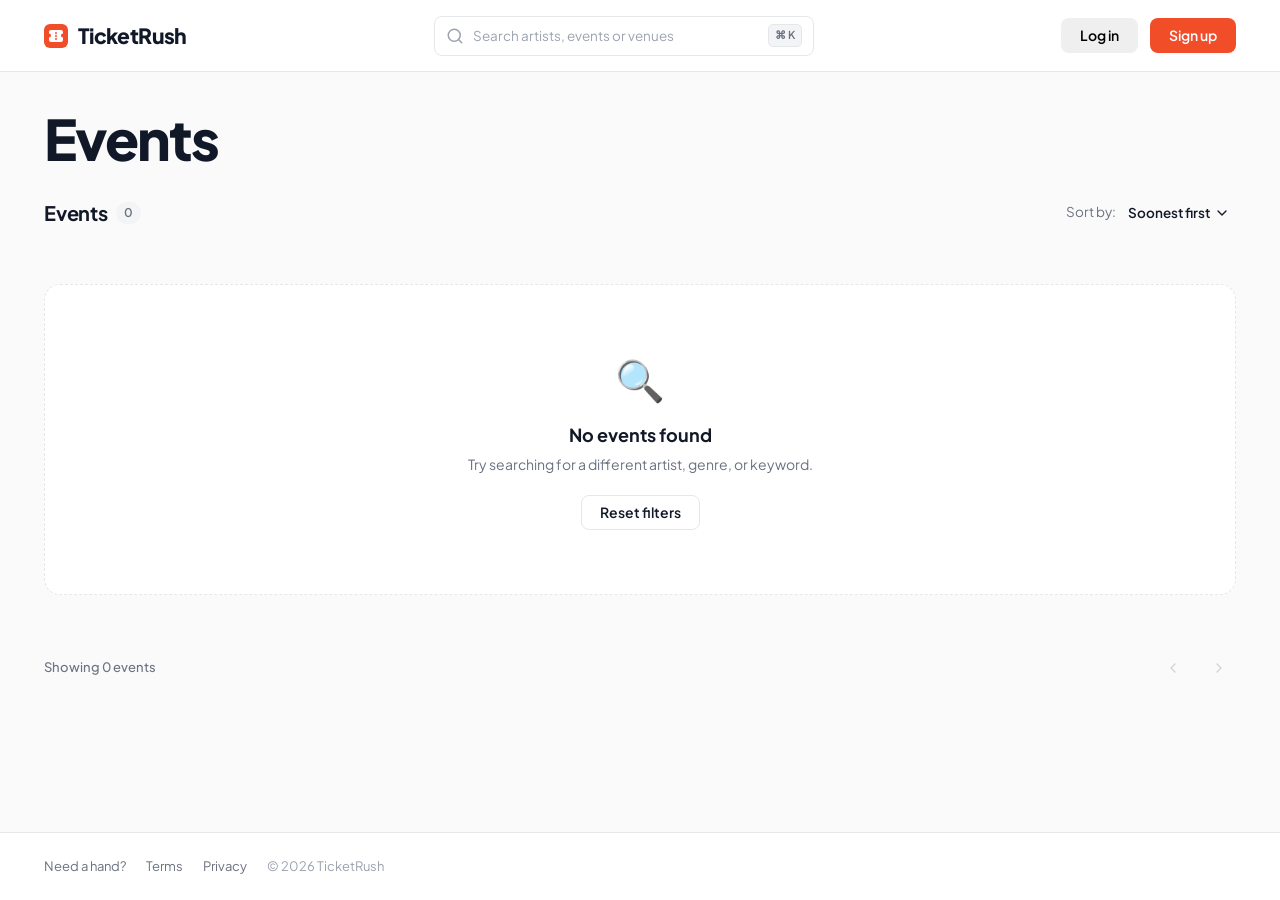
==== commit f887e783: "fix(ui): refine booking modal layout, remove footer trust text, and persist My tickets view on reloa" ====
--- a/frontend/index.html
+++ b/frontend/index.html
@@ -56,6 +56,7 @@
 
   <!-- Main Content -->
   <main class="main-content container">
+    <section id="eventsView">
     <!-- Huge Display Heading -->
     <h1 class="page-title">Events</h1>
 
@@ -127,21 +128,24 @@
         </button>
       </nav>
     </div>
+    </section>
+
+    <section id="purchasedTicketsView" class="purchased-tickets-view" hidden aria-labelledby="ticketsTitle">
+      <div class="tickets-heading">
+        <div>
+          <h1 class="page-title" id="ticketsTitle">My tickets</h1>
+          <p class="tickets-subtitle">Your purchased tickets and booking details.</p>
+        </div>
+        <button type="button" class="btn btn-outline" id="backToEvents">Browse events</button>
+      </div>
+      <p class="tickets-status" id="ticketsStatus" role="status" aria-live="polite"></p>
+      <div class="tickets-list" id="purchasedTicketsList"></div>
+    </section>
   </main>
 
   <!-- Site Footer -->
   <footer class="site-footer">
     <div class="footer-inner container">
-      <!-- Trust Badge -->
-      <div class="footer-trust">
-        <svg class="trust-icon" width="18" height="18" viewBox="0 0 24 24" fill="none" stroke="#F04D28" stroke-width="2"
-          stroke-linecap="round" stroke-linejoin="round">
-          <path d="M12 22s8-4 8-10V5l-8-3-8 3v7c0 6 8 10 8 10z"></path>
-          <polyline points="9 12 11 14 15 10"></polyline>
-        </svg>
-        <span>Real tickets. Secure checkout. All set.</span>
-      </div>
-
       <!-- Links & Copyright -->
       <div class="footer-links">
         <a href="#help" class="footer-link">Need a hand?</a>
@@ -169,26 +173,41 @@
         </div>
 
         <div class="booking-body">
-          <!-- <div class="ticket-selection">
+          <div class="ticket-selection" id="ticketTierSelection">
             <label class="field-label">Select Ticket Tier</label>
-            <div class="ticket-tier active" data-price-mult="1">
+            <div class="ticket-tier active" data-tier="STANDARD" data-price-mult="1">
               <div class="tier-info">
-                <strong>Standard Admission</strong>
+                <div class="tier-title-row">
+                  <strong>Standard Admission</strong>
+                  <span class="tier-stock-badge" id="tierStockStandard">180 left</span>
+                </div>
                 <span>General entry access</span>
               </div>
-              <div class="tier-price" id="tierPrice">£45</div>
-            </div>
-            <div class="ticket-tier" data-price-mult="1.6">
+              <div class="tier-price" id="tierPriceStandard">£45.00</div>
+            </div>
+            <div class="ticket-tier" data-tier="VIP" data-price-mult="1.6">
               <div class="tier-info">
-                <strong>Priority / VIP Access</strong>
-                <span>Fast-track entry + lounge access</span>
-              </div>
-              <div class="tier-price" id="tierPriceVip">£72</div>
-            </div>
-          </div> -->
+                <div class="tier-title-row">
+                  <strong>Priority / VIP Access</strong>
+                  <span class="tier-stock-badge" id="tierStockVip">90 left</span>
+                </div>
+                <span>Fast-track entry + VIP lounge access</span>
+              </div>
+              <div class="tier-price" id="tierPriceVip">£72.00</div>
+            </div>
+            <div class="ticket-tier" data-tier="VVIP" data-price-mult="2.2">
+              <div class="tier-info">
+                <div class="tier-title-row">
+                  <strong>VVIP / Front Row</strong>
+                  <span class="tier-stock-badge" id="tierStockVvip">30 left</span>
+                </div>
+                <span>Front-row seating + backstage meet &amp; greet</span>
+              </div>
+              <div class="tier-price" id="tierPriceVvip">£99.00</div>
+            </div>
+          </div>
 
           <div class="quantity-selector">
-            <p class="booking-stock-info" id="bookingStockInfo"></p>
             <span class="field-label">Number of Tickets</span>
             <div class="qty-stepper">
               <button type="button" class="qty-btn" id="qtyMinus" aria-label="Decrease quantity">−</button>
@@ -227,7 +246,6 @@
           <button type="button" class="btn btn-primary btn-block" id="btnConfirmBooking">
             Proceed to Checkout
           </button>
-          <p class="booking-guarantee">🔒 100% Buyer Guarantee • Instant Delivery to Email</p>
         </div>
       </div>
     </div>
--- a/frontend/styles.css
+++ b/frontend/styles.css
@@ -267,6 +267,10 @@
   flex: 1;
   padding-top: 36px;
   padding-bottom: 64px;
+}
+
+[hidden] {
+  display: none !important;
 }
 
 /* Page Title */
@@ -857,6 +861,10 @@
   gap: 8px;
 }
 
+.ticket-selection > .field-label {
+  margin-bottom: 2px;
+}
+
 .ticket-tier {
   border: 1.5px solid var(--border-subtle);
   border-radius: 10px;
@@ -894,11 +902,72 @@
   color: var(--text-main);
 }
 
+.tier-title-row {
+  display: flex;
+  align-items: center;
+  gap: 8px;
+}
+
+.tier-stock-badge {
+  font-size: 11px;
+  font-weight: 600;
+  padding: 2px 7px;
+  border-radius: 9999px;
+  background: #F3F4F6;
+  color: var(--text-muted);
+}
+
+.ticket-tier.active .tier-stock-badge {
+  background: rgba(240, 77, 40, 0.14);
+  color: var(--primary);
+}
+
+.ticket-tier.sold-out {
+  opacity: 0.5;
+  cursor: not-allowed;
+  background: #F9FAFB;
+}
+
+.tier-stock-badge.sold-out {
+  background: #FEE2E2;
+  color: #DC2626;
+}
+
+.tier-badge {
+  display: inline-flex;
+  align-items: center;
+  padding: 2px 8px;
+  border-radius: 6px;
+  font-size: 11px;
+  font-weight: 700;
+  letter-spacing: 0.03em;
+  text-transform: uppercase;
+}
+
+.tier-badge-standard {
+  background: #F1F5F9;
+  color: #334155;
+}
+
+.tier-badge-vip {
+  background: #FEF3C7;
+  color: #B45309;
+}
+
+.tier-badge-vvip {
+  background: #EDE9FE;
+  color: #6D28D9;
+}
+
 .quantity-selector {
   display: flex;
   align-items: center;
   justify-content: space-between;
   padding: 4px 0;
+}
+
+.quantity-selector .field-label {
+  margin-bottom: 0;
 }
 
 .qty-stepper {
@@ -1021,9 +1090,22 @@
 }
 
 .user-greeting {
+  display: flex;
+  align-items: center;
+  gap: 8px;
   font-size: 13.5px;
-  font-weight: 600;
-  color: var(--text-main);
+  font-weight: 500;
+  color: var(--text-main);
+  padding: 4px 10px 4px 4px;
+  background-color: #F9FAFB;
+  border: 1px solid var(--border-subtle);
+  border-radius: 9999px;
+}
+
+.user-greeting .user-avatar {
+  width: 28px;
+  height: 28px;
+  font-size: 12px;
 }
 
 .btn-logout {
@@ -1031,8 +1113,8 @@
   border: 1px solid var(--border-subtle);
   color: var(--text-muted);
   font-size: 13px;
-  padding: 6px 12px;
-  border-radius: 6px;
+  padding: 6px 14px;
+  border-radius: 9999px;
   cursor: pointer;
   transition: all var(--transition-fast);
 }
@@ -1292,4 +1374,114 @@
   margin-top: 10px;
   font-size: 13px;
   color: #64748b;
+}
+
+.tickets-heading {
+  display: flex;
+  align-items: flex-start;
+  justify-content: space-between;
+  gap: 20px;
+  margin-bottom: 24px;
+}
+
+.tickets-heading .page-title {
+  margin-bottom: 8px;
+}
+
+.tickets-subtitle,
+.tickets-status {
+  color: var(--text-muted);
+}
+
+.tickets-status {
+  margin-bottom: 16px;
+}
+
+.tickets-list {
+  display: grid;
+  gap: 18px;
+}
+
+.purchased-ticket-card {
+  padding: 22px;
+  background: var(--surface);
+  border: 1px solid var(--border-card);
+  border-radius: 14px;
+  box-shadow: var(--shadow-card);
+}
+
+.purchased-ticket-heading,
+.purchased-ticket-summary {
+  display: flex;
+  align-items: flex-start;
+  justify-content: space-between;
+  gap: 16px;
+}
+
+.purchased-ticket-heading h2 {
+  margin: 4px 0;
+  font-size: 20px;
+}
+
+.booking-reference,
+.purchased-event-meta {
+  color: var(--text-muted);
+  font-size: 13px;
+}
+
+.booking-status,
+.ticket-status {
+  color: #047857;
+  font-size: 12px;
+  font-weight: 700;
+}
+
+.booking-status {
+  padding: 5px 9px;
+  background: #D1FAE5;
+  border-radius: 9999px;
+}
+
+.purchased-ticket-summary {
+  align-items: center;
+  padding: 16px 0;
+  margin-top: 16px;
+  border-top: 1px solid var(--border-subtle);
+}
+
+.ticket-code-list {
+  display: grid;
+  grid-template-columns: repeat(auto-fit, minmax(220px, 1fr));
+  gap: 8px;
+  list-style: none;
+}
+
+.ticket-code-item {
+  display: flex;
+  align-items: center;
+  justify-content: space-between;
+  gap: 8px;
+  padding: 10px 12px;
+  background: #F9FAFB;
+  border: 1px solid var(--border-subtle);
+  border-radius: 8px;
+}
+
+.ticket-code-item code {
+  overflow-wrap: anywhere;
+  color: var(--text-main);
+}
+
+@media (max-width: 600px) {
+  .tickets-heading {
+    flex-direction: column;
+  }
+
+  .purchased-ticket-heading {
+    flex-direction: column;
+  }
+
+  .purchased-ticket-card {
+    padding: 16px;
+  }
 }
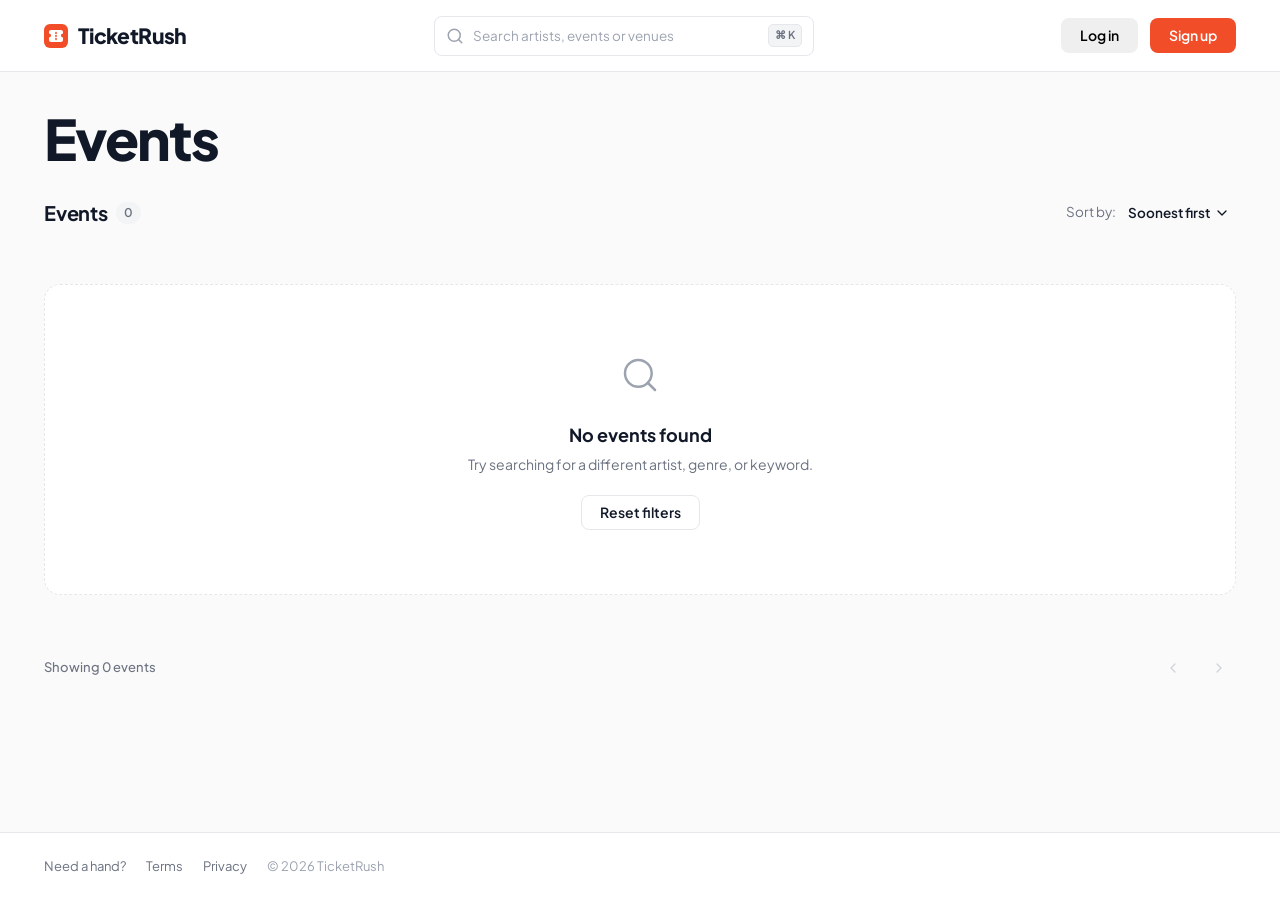
==== commit 7bc3a234: "style: unify admin dashboard UI with main design system in English without emojis" ====
--- a/frontend/index.html
+++ b/frontend/index.html
@@ -94,7 +94,13 @@
 
     <!-- Empty State (hidden by default) -->
     <div class="empty-state" id="emptyState" style="display: none;">
-      <div class="empty-icon">🔍</div>
+      <div class="empty-icon" aria-hidden="true">
+        <svg width="40" height="40" viewBox="0 0 24 24" fill="none" stroke="#9CA3AF" stroke-width="1.5"
+          stroke-linecap="round" stroke-linejoin="round">
+          <circle cx="11" cy="11" r="8"></circle>
+          <line x1="21" y1="21" x2="16.65" y2="16.65"></line>
+        </svg>
+      </div>
       <h3>No events found</h3>
       <p>Try searching for a different artist, genre, or keyword.</p>
       <button type="button" class="btn btn-outline" id="resetSearchBtn">Reset filters</button>
--- a/frontend/styles.css
+++ b/frontend/styles.css
@@ -1378,14 +1378,16 @@
 
 .tickets-heading {
   display: flex;
-  align-items: flex-start;
+  align-items: center;
   justify-content: space-between;
   gap: 20px;
-  margin-bottom: 24px;
+  margin-top: 28px;
+  margin-bottom: 20px;
 }
 
 .tickets-heading .page-title {
-  margin-bottom: 8px;
+  margin-top: 0;
+  margin-bottom: 6px;
 }
 
 .tickets-subtitle,
@@ -1399,10 +1401,13 @@
 
 .tickets-list {
   display: grid;
-  gap: 18px;
+  grid-template-columns: repeat(auto-fill, minmax(min(420px, 100%), 1fr));
+  gap: 20px;
 }
 
 .purchased-ticket-card {
+  display: flex;
+  flex-direction: column;
   padding: 22px;
   background: var(--surface);
   border: 1px solid var(--border-card);
@@ -1451,7 +1456,7 @@
 
 .ticket-code-list {
   display: grid;
-  grid-template-columns: repeat(auto-fit, minmax(220px, 1fr));
+  grid-template-columns: 1fr;
   gap: 8px;
   list-style: none;
 }
@@ -1467,6 +1472,13 @@
   border-radius: 8px;
 }
 
+.ticket-code-meta {
+  display: inline-flex;
+  align-items: center;
+  gap: 8px;
+  flex-shrink: 0;
+}
+
 .ticket-code-item code {
   overflow-wrap: anywhere;
   color: var(--text-main);
